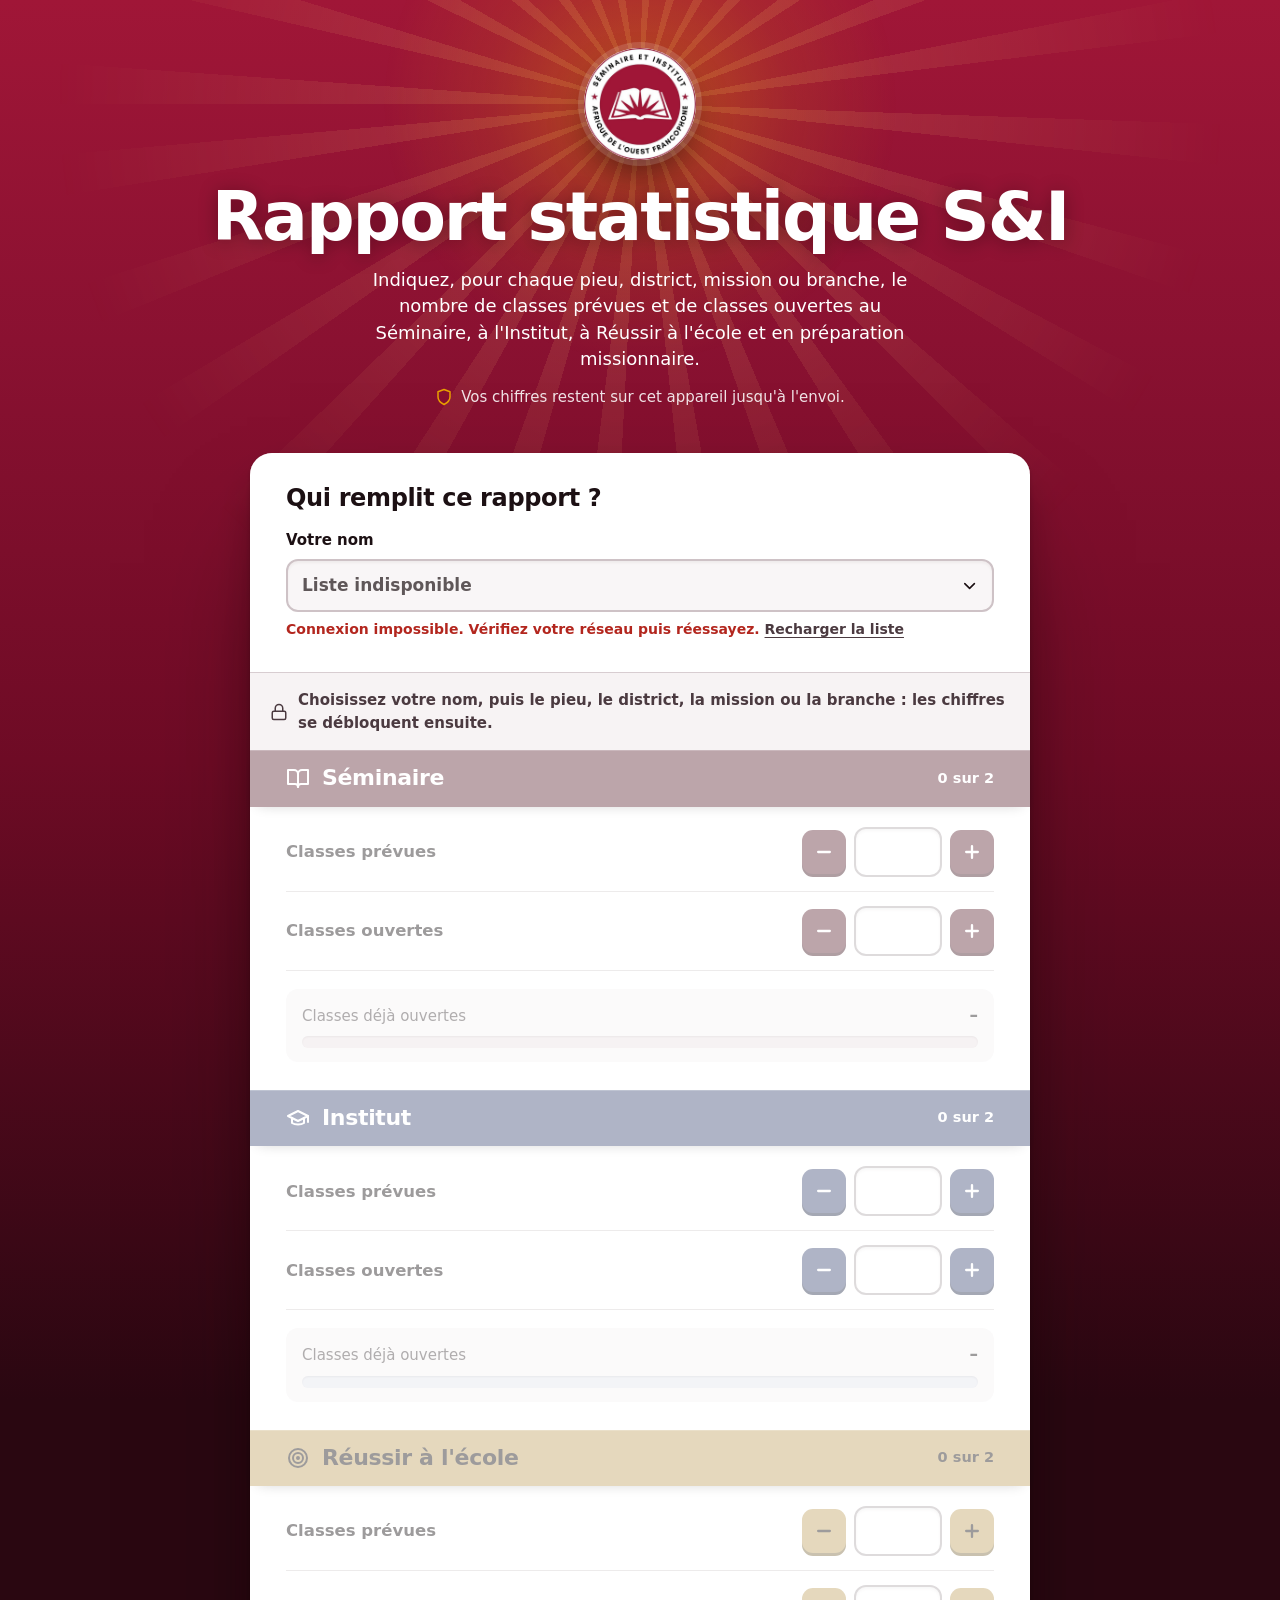
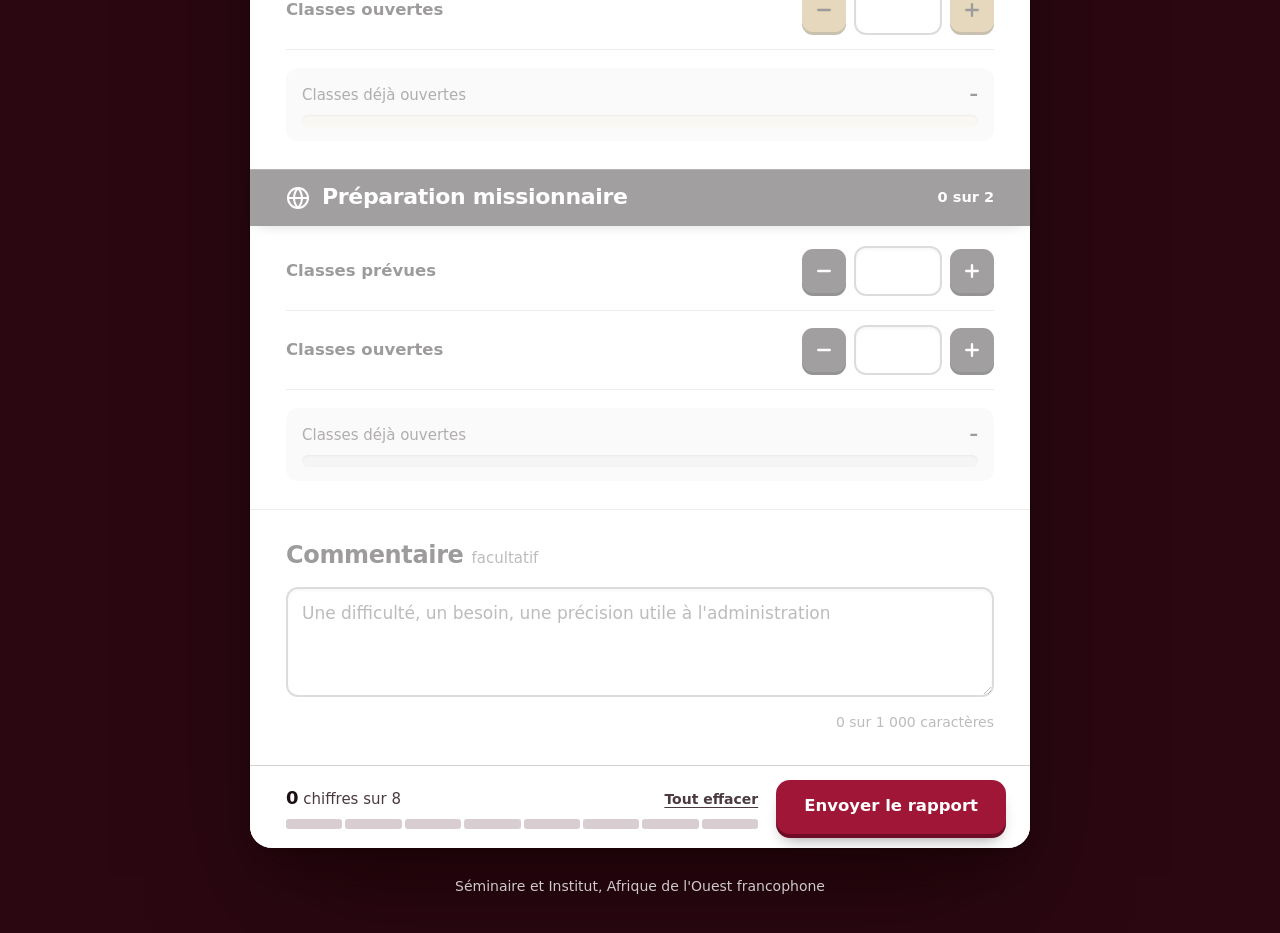
==== index.html @ 659274c0 "Pages du rapport statistique S&I (GitHub Pages + Supabase) Copie du dossier site/ du dépôt Platform-" ====
<!doctype html>
<html lang="fr">
<head>
  <meta charset="utf-8">
  <meta name="viewport" content="width=device-width, initial-scale=1, viewport-fit=cover">
  <meta http-equiv="Content-Security-Policy" content="default-src 'self'; script-src 'self'; style-src 'self' 'unsafe-inline' https://fonts.googleapis.com; font-src https://fonts.gstatic.com; img-src 'self' data:; connect-src https://iddpcjpqabulpiikjsct.supabase.co; base-uri 'self'; form-action 'self'">
  <meta name="referrer" content="same-origin">
  <title>Rapport statistique S&amp;I</title>
  <meta name="description" content="Formulaire des coordonnateurs et des instructeurs : classes prévues et classes ouvertes du Séminaire, de l'Institut, de Réussir à l'école et de la préparation missionnaire, par pieu, district, mission et branche, Afrique de l'Ouest francophone.">
  <meta name="theme-color" content="#7a0f2b">
  <meta property="og:title" content="Rapport statistique S&amp;I">
  <meta property="og:description" content="Formulaire des coordonnateurs et des instructeurs, Séminaire et Institut d'Afrique de l'Ouest francophone.">
  <meta property="og:image" content="https://israeldah.github.io/rapport-si/img/og.jpg">
  <link rel="icon" type="image/png" href="img/favicon.png">
  <link rel="apple-touch-icon" href="img/apple-touch-icon.png">
  <link rel="preconnect" href="https://fonts.googleapis.com">
  <link rel="preconnect" href="https://fonts.gstatic.com" crossorigin>
  <link rel="stylesheet" href="https://fonts.googleapis.com/css2?family=Archivo:wdth,wght@62..125,400..800&display=swap">
  <link rel="stylesheet" href="css/base.css">
  <link rel="stylesheet" href="css/form.css">
  <script src="js/commun.js" defer></script>
  <script src="js/form.js" defer></script>
</head>
<body class="page-form">
  <div class="soleil" aria-hidden="true"><span class="soleil__rayons"></span><span class="soleil__lueur"></span></div>

  <header class="tete">
    <img class="tete__logo" src="img/logo.png" alt="Séminaire et Institut, Afrique de l'Ouest francophone" width="112" height="112">
    <h1 class="tete__titre">Rapport statistique S&amp;I</h1>
    <p class="tete__intro">Indiquez, pour chaque pieu, district, mission ou branche, le nombre de classes prévues et de classes ouvertes au Séminaire, à l'Institut, à Réussir à l'école et en préparation missionnaire.</p>
    <p class="tete__note">
      <svg class="icone" viewBox="0 0 24 24" aria-hidden="true"><path d="M12 22s8-4 8-10V5l-8-3-8 3v7c0 6 8 10 8 10z"/></svg>
      Vos chiffres restent sur cet appareil jusqu'à l'envoi.
    </p>
  </header>

  <main class="feuille">
    <form id="formulaire" class="formulaire" novalidate>
      <section class="identite" aria-labelledby="titre-identite">
        <h2 id="titre-identite">Qui remplit ce rapport ?</h2>
        <div class="field" id="champ-coordinateur">
          <label class="field__label" for="coordinateur">Votre nom</label>
          <div class="select-wrap">
            <select class="select" id="coordinateur" name="coordinateur_id" required disabled aria-describedby="coordinateur-err">
              <option value="">Chargement de la liste…</option>
            </select>
            <svg class="icone" viewBox="0 0 24 24" aria-hidden="true"><path d="m6 9 6 6 6-6"/></svg>
          </div>
          <p class="field__erreur" id="coordinateur-err" role="alert"></p>
        </div>
        <div id="zone-programme" class="zone-programme" hidden></div>

        <div class="field unite" id="champ-unite" hidden>
          <p class="field__label" id="libelle-pays">Pays</p>
          <div class="pays" id="choix-pays" role="radiogroup" aria-labelledby="libelle-pays"></div>
          <label class="field__label" for="unite" id="libelle-unite">Pieu, district, mission ou branche de ce rapport</label>
          <div class="select-wrap">
            <select class="select" id="unite" name="unite_id" required aria-describedby="unite-aide unite-err"></select>
            <svg class="icone" viewBox="0 0 24 24" aria-hidden="true"><path d="m6 9 6 6 6-6"/></svg>
          </div>
          <p class="field__aide" id="unite-aide">Un rapport par pieu, district, mission ou branche : après l'envoi, vous pourrez remplir le suivant.</p>
          <p class="field__erreur" id="unite-err" role="alert"></p>
        </div>
      </section>

      <div id="sections" class="sections is-verrouille"></div>

      <section class="commentaire" aria-labelledby="titre-commentaire" data-verrou>
        <h2 id="titre-commentaire">Commentaire <span>facultatif</span></h2>
        <label class="sr-only" for="commentaire">Commentaire</label>
        <textarea class="textarea" id="commentaire" name="commentaire" maxlength="1000" placeholder="Une difficulté, un besoin, une précision utile à l'administration"></textarea>
        <p class="compteur"><span id="compteur-commentaire">0</span> sur 1 000 caractères</p>
      </section>

      <div class="barre-envoi" id="barre-envoi">
        <div class="barre-envoi__progres">
          <p class="barre-envoi__texte"><strong id="progres-nombre">0</strong> chiffres sur <span id="progres-total">8</span></p>
          <div class="crans" id="crans" aria-hidden="true"></div>
          <button type="button" class="lien-discret" id="reinitialiser">Tout effacer</button>
        </div>
        <button type="submit" class="btn btn--primary btn--envoi" id="bouton-envoi">
          <span class="spinner" aria-hidden="true"></span>
          <span class="btn__texte">Envoyer le rapport</span>
        </button>
      </div>
    </form>

    <section id="succes" class="succes" hidden tabindex="-1" aria-live="polite"></section>
  </main>

  <footer class="pied">Séminaire et Institut, Afrique de l'Ouest francophone</footer>
</body>
</html>
---- css/base.css ----
/* ==========================================================================
   Statistiques S&I — fondations
   Le fond bordeaux est le disque du logo ; les feuilles blanches sont la page
   du livre ouvert. Chaque programme a sa teinte, partout où il apparaît :
   Séminaire = bordeaux, Institut = indigo, Réussir à l'école = souci,
   préparation missionnaire = encre.
   ========================================================================== */

:root {
  color-scheme: light;

  /* Marque */
  --bordeaux: #a01637; /* couleur exacte du logo */
  --bordeaux-clair: #e8a3b4; /* inscrits (paire ordinale validée) */
  --bordeaux-voile: #f6dde3;
  --grenat: #6e0b25; /* ombres portées des boutons bordeaux */
  --nuit: #2a0711; /* fond le plus profond */

  /* Programmes (palette catégorielle validée daltonisme) */
  --sem: var(--bordeaux);
  --sem-clair: var(--bordeaux-clair);
  --inst: #2f4db5; /* indigo des teintures d'Afrique de l'Ouest */
  --inst-clair: #9eb0e6;
  --inst-voile: #dfe5f8;
  --inst-ombre: #1c2f75;
  --rae: #e9a100; /* souci — toujours accompagné d'un libellé chiffré */
  --rae-voile: #fbefc8;
  --rae-ombre: #9a6a00;

  /* Préparation missionnaire : encre, nettement distincte des trois teintes des programmes */
  --mis: #2a1a1f;
  --mis-voile: #ece5e7;

  /* Encre et papier */
  --encre: #1c1013;
  --encre-2: #4b3a40; /* texte secondaire : contraste ≥ 9:1 sur blanc */
  --encre-3: #6d5a61; /* indications : contraste ≥ 6:1 sur blanc */
  --trait: #d8cdd1;
  --trait-fort: #b9a8ae;
  --papier: #ffffff;
  --papier-2: #f7f3f4;
  --fond: #efe9eb;

  /* Statuts — toujours avec icône et libellé */
  --ok: #0d7a2e;
  --ok-fond: #dcf2e2;
  --attente: #7a4d00;
  --attente-fond: #ffeec2;
  --erreur: #b3261e;
  --erreur-fond: #fde4e2;

  --police: "Archivo", system-ui, -apple-system, "Segoe UI", sans-serif;

  /* Ombres : douces et profondes pour les feuilles, franches pour ce qui se presse */
  --ombre-feuille:
    0 1px 0 rgb(255 255 255 / 0.6) inset,
    0 2px 4px rgb(20 0 6 / 0.18),
    0 22px 44px -12px rgb(20 0 6 / 0.45),
    0 70px 120px -40px rgb(20 0 6 / 0.55);
  --ombre-carte:
    0 1px 2px rgb(42 7 17 / 0.1),
    0 6px 14px -4px rgb(42 7 17 / 0.14),
    0 22px 40px -20px rgb(42 7 17 / 0.32);
  --ombre-flottante:
    0 2px 6px rgb(42 7 17 / 0.16),
    0 28px 60px -18px rgb(42 7 17 / 0.5);

  --courbe: cubic-bezier(0.22, 1, 0.36, 1);
  --ressort: cubic-bezier(0.34, 1.56, 0.64, 1);
}

/* ---------------------------------------------------------------- Base */

*,
*::before,
*::after {
  box-sizing: border-box;
}

html {
  -webkit-text-size-adjust: 100%;
  text-size-adjust: 100%;
}

body {
  margin: 0;
  min-height: 100dvh;
  background: var(--fond);
  color: var(--encre);
  font-family: var(--police);
  font-size: 16px;
  line-height: 1.5;
  -webkit-font-smoothing: antialiased;
  -moz-osx-font-smoothing: grayscale;
}

img,
svg {
  display: block;
  max-width: 100%;
}

h1,
h2,
h3,
p {
  margin: 0;
}

h1,
h2,
h3 {
  font-stretch: 125%;
  font-weight: 800;
  line-height: 1.1;
  letter-spacing: -0.015em;
  text-wrap: balance;
}

button,
input,
select,
textarea {
  font: inherit;
  color: inherit;
}

button {
  cursor: pointer;
}

a {
  color: var(--bordeaux);
  font-weight: 600;
  text-decoration-thickness: 2px;
  text-underline-offset: 3px;
}

::selection {
  background: var(--rae);
  color: var(--encre);
}

:focus-visible {
  outline: 3px solid var(--encre);
  outline-offset: 2px;
}

[hidden] {
  display: none !important;
}

.sr-only {
  position: absolute;
  width: 1px;
  height: 1px;
  padding: 0;
  margin: -1px;
  overflow: hidden;
  clip: rect(0 0 0 0);
  white-space: nowrap;
  border: 0;
}

.icone {
  width: 1.2em;
  height: 1.2em;
  flex: none;
  stroke: currentColor;
  stroke-width: 2;
  stroke-linecap: round;
  stroke-linejoin: round;
  fill: none;
}

.chiffre {
  font-stretch: 125%;
  font-weight: 800;
  letter-spacing: -0.02em;
}

/* Drapeaux (Côte d'Ivoire, Bénin, Togo) : un liseré pour que le blanc reste visible sur fond blanc */
.drapeau {
  display: inline-block;
  flex: none;
  vertical-align: -2px;
  border-radius: 3px;
  object-fit: cover;
  box-shadow: 0 0 0 1px rgb(28 16 19 / 0.2);
}

/* ---------------------------------------------------------------- Boutons
   Un bouton est un bloc posé sur son ombre : il s'enfonce quand on appuie. */

.btn {
  --fond-btn: var(--papier);
  --encre-btn: var(--encre);
  --ombre-btn: var(--trait-fort);
  --enfonce: 4px;
  position: relative;
  display: inline-flex;
  align-items: center;
  justify-content: center;
  gap: 9px;
  min-height: 46px;
  padding: 0 20px;
  border: 0;
  border-radius: 12px;
  background: var(--fond-btn);
  color: var(--encre-btn);
  font-weight: 700;
  font-size: 15px;
  line-height: 1.1;
  text-decoration: none;
  white-space: nowrap;
  box-shadow:
    0 var(--enfonce) 0 var(--ombre-btn),
    0 calc(var(--enfonce) + 8px) 16px -8px rgb(20 0 6 / 0.45);
  transform: translateY(0);
  transition:
    transform 0.12s var(--courbe),
    box-shadow 0.12s var(--courbe),
    filter 0.2s;
}

.btn:hover {
  filter: brightness(1.06);
}

.btn:active {
  transform: translateY(calc(var(--enfonce) - 1px));
  box-shadow:
    0 1px 0 var(--ombre-btn),
    0 2px 6px -2px rgb(20 0 6 / 0.4);
}

.btn:disabled,
.btn[aria-busy="true"] {
  cursor: progress;
  filter: saturate(0.6);
}

.btn--primary {
  --fond-btn: var(--bordeaux);
  --encre-btn: #fff;
  --ombre-btn: var(--grenat);
}

.btn--white {
  --fond-btn: #fff;
  --encre-btn: var(--bordeaux);
  --ombre-btn: var(--nuit);
}

.btn--light {
  --fond-btn: rgb(255 255 255 / 0.14);
  --encre-btn: #fff;
  --ombre-btn: rgb(0 0 0 / 0.35);
  border: 1px solid rgb(255 255 255 / 0.28);
}

.btn--souci {
  --fond-btn: var(--rae);
  --encre-btn: var(--encre);
  --ombre-btn: var(--rae-ombre);
}

.btn--danger {
  --fond-btn: var(--erreur);
  --encre-btn: #fff;
  --ombre-btn: #6e140f;
}

.btn--ghost {
  --encre-btn: var(--encre-2);
  background: transparent;
  box-shadow: none;
}

.btn--ghost:hover {
  background: var(--papier-2);
  color: var(--encre);
  filter: none;
}

.btn--ghost:active {
  transform: none;
  box-shadow: none;
}

.btn--sm {
  --enfonce: 3px;
  min-height: 38px;
  padding: 0 14px;
  font-size: 14px;
  border-radius: 10px;
}

.btn--icone {
  width: 40px;
  min-height: 40px;
  padding: 0;
}

.spinner {
  display: none;
  width: 18px;
  height: 18px;
  border: 2.5px solid currentColor;
  border-right-color: transparent;
  border-radius: 50%;
  animation: tourne 0.7s linear infinite;
}

.is-loading .spinner {
  display: block;
}

.is-loading .btn__icone {
  display: none;
}

/* ---------------------------------------------------------------- Champs */

.field {
  display: grid;
  align-content: start;
  gap: 7px;
}

.field__label {
  font-size: 15px;
  font-weight: 700;
  color: var(--encre);
}

.field__aide {
  font-size: 14px;
  font-weight: 400;
  color: var(--encre-3);
}

.field__erreur {
  font-size: 14px;
  font-weight: 600;
  color: var(--erreur);
}

.field__erreur:empty {
  display: none;
}

.input,
.select,
.textarea {
  width: 100%;
  min-height: 50px;
  padding: 12px 14px;
  border: 2px solid var(--trait-fort);
  border-radius: 12px;
  background: var(--papier);
  font-size: 17px;
  box-shadow: inset 0 2px 3px rgb(42 7 17 / 0.07);
  transition:
    border-color 0.15s,
    box-shadow 0.2s var(--courbe);
}

.input::placeholder,
.textarea::placeholder {
  color: var(--encre-3);
}

.input:hover,
.select:hover,
.textarea:hover {
  border-color: var(--encre-3);
}

.input:focus,
.select:focus,
.textarea:focus {
  outline: none;
  border-color: var(--encre);
  box-shadow:
    inset 0 2px 3px rgb(42 7 17 / 0.07),
    0 0 0 4px rgb(233 161 0 / 0.55);
}

.textarea {
  min-height: 110px;
  resize: vertical;
  line-height: 1.5;
}

.select-wrap {
  position: relative;
}

.select {
  appearance: none;
  padding-right: 46px;
  font-weight: 600;
  cursor: pointer;
  text-overflow: ellipsis;
}

.select:disabled {
  cursor: progress;
  background: var(--papier-2);
}

.select-wrap .icone {
  position: absolute;
  right: 15px;
  top: 50%;
  translate: 0 -50%;
  color: var(--encre);
  pointer-events: none;
}

.is-invalid .input,
.is-invalid .select {
  border-color: var(--erreur);
  background: #fff8f7;
}

/* ---------------------------------------------------------------- Étiquettes de statut */

.pill {
  display: inline-flex;
  align-items: center;
  gap: 6px;
  padding: 4px 10px 4px 8px;
  border-radius: 8px;
  font-size: 13.5px;
  font-weight: 700;
  line-height: 1.25;
  white-space: nowrap;
}

.pill .icone {
  width: 15px;
  height: 15px;
  stroke-width: 2.6;
}

.pill--good {
  background: var(--ok-fond);
  color: var(--ok);
}

.pill--warn {
  background: var(--attente-fond);
  color: var(--attente);
}

.pill--neutre {
  background: var(--papier-2);
  color: var(--encre-2);
  box-shadow: inset 0 0 0 1px var(--trait);
}

.code {
  font-variant-numeric: tabular-nums;
  font-weight: 600;
  color: var(--encre-3);
}

/* ---------------------------------------------------------------- Jauges */

/* La teinte vient du programme parent (.teinte-sem, .teinte-inst, .teinte-rae, .teinte-mis) */
.jauge {
  display: grid;
  gap: 8px;
}

.jauge__tete {
  display: flex;
  align-items: baseline;
  justify-content: space-between;
  gap: 12px;
  font-size: 15px;
  color: var(--encre-2);
}

.jauge__val {
  font-size: 17px;
  font-weight: 800;
  font-stretch: 125%;
  color: var(--encre);
}

.jauge__piste {
  height: 12px;
  border-radius: 6px;
  background: var(--voile, var(--bordeaux-voile));
  box-shadow: inset 0 1px 2px rgb(42 7 17 / 0.12);
  overflow: hidden;
}

.jauge__barre {
  width: 0;
  height: 100%;
  border-radius: 6px;
  background: var(--teinte, var(--bordeaux));
  transition: width 0.7s var(--courbe);
}

.jauge.is-depasse .jauge__barre {
  background: repeating-linear-gradient(135deg, var(--rae) 0 8px, #c98a00 8px 16px);
}

.teinte-sem {
  --teinte: var(--sem);
  --voile: var(--bordeaux-voile);
}

.teinte-inst {
  --teinte: var(--inst);
  --voile: var(--inst-voile);
}

.teinte-rae {
  --teinte: var(--rae);
  --voile: var(--rae-voile);
}

.teinte-mis {
  --teinte: var(--mis);
  --voile: var(--mis-voile);
}

/* ---------------------------------------------------------------- Soleil (rayons du logo) */

/* Cadre qui découpe les rayons : sans lui, les téléphones dézooment la page
   pour afficher les 1 800 px du soleil. */
.soleil {
  --centre: 92px;
  position: absolute;
  top: 0;
  left: 0;
  right: 0;
  height: 1000px;
  overflow: hidden;
  pointer-events: none;
}

.soleil__rayons,
.soleil__lueur {
  position: absolute;
  left: var(--centre-x, 50%);
  top: var(--centre);
  translate: -50% -50%;
  border-radius: 50%;
}

.soleil__rayons {
  width: 1800px;
  height: 1800px;
  background: repeating-conic-gradient(from -90deg, rgb(255 206 120 / 0.17) 0deg 4deg, transparent 4deg 13deg);
  -webkit-mask-image: radial-gradient(circle, #000 4%, rgb(0 0 0 / 0.6) 22%, transparent 46%);
  mask-image: radial-gradient(circle, #000 4%, rgb(0 0 0 / 0.6) 22%, transparent 46%);
  animation: rayons 1.6s var(--courbe) both;
}

.soleil__lueur {
  width: 520px;
  height: 520px;
  background: radial-gradient(circle, rgb(233 161 0 / 0.42), rgb(233 161 0 / 0.12) 40%, transparent 70%);
  animation: leve 1.2s var(--courbe) 0.2s both;
}

/* ---------------------------------------------------------------- Notifications */

.toasts {
  position: fixed;
  z-index: 100;
  left: 50%;
  top: max(14px, env(safe-area-inset-top));
  translate: -50% 0;
  display: grid;
  gap: 10px;
  width: min(460px, calc(100vw - 28px));
  pointer-events: none;
}

.toast {
  display: flex;
  align-items: flex-start;
  gap: 11px;
  padding: 14px 16px 14px 14px;
  border-radius: 12px;
  border-left: 6px solid var(--rae);
  background: var(--encre);
  color: #fff;
  font-size: 15px;
  font-weight: 500;
  line-height: 1.4;
  box-shadow: var(--ombre-flottante);
  pointer-events: auto;
  animation: toastEntre 0.4s var(--ressort) both;
}

.toast .icone {
  margin-top: 1px;
  color: var(--rae);
}

.toast--succes {
  border-left-color: #3ccf6a;
}

.toast--succes .icone {
  color: #3ccf6a;
}

.toast--erreur {
  border-left-color: #ff7b72;
}

.toast--erreur .icone {
  color: #ff7b72;
}

.toast.is-sortie {
  animation: toastSort 0.25s ease-in both;
}

/* ---------------------------------------------------------------- Mouvements
   Un seul moment orchestré au chargement (les rayons du logo), puis seulement
   des mouvements qui répondent à une action. */

@keyframes rayons {
  from {
    opacity: 0;
    transform: scale(0.35) rotate(-14deg);
  }
  to {
    opacity: 1;
    transform: scale(1) rotate(0deg);
  }
}

@keyframes leve {
  from {
    opacity: 0;
    transform: translateY(26px);
  }
  to {
    opacity: 1;
    transform: none;
  }
}

@keyframes tampon {
  0% {
    opacity: 0;
    transform: scale(1.12);
  }
  60% {
    opacity: 1;
    transform: scale(0.98);
  }
  100% {
    transform: scale(1);
  }
}

@keyframes tic {
  40% {
    transform: translateY(-3px) scale(1.12);
  }
}

@keyframes secoue {
  20%,
  60% {
    transform: translateX(-6px);
  }
  40%,
  80% {
    transform: translateX(6px);
  }
}

@keyframes tourne {
  to {
    transform: rotate(360deg);
  }
}

@keyframes pulsation {
  0% {
    box-shadow: 0 0 0 0 rgb(60 207 106 / 0.6);
  }
  100% {
    box-shadow: 0 0 0 9px rgb(60 207 106 / 0);
  }
}

@keyframes trace {
  to {
    stroke-dashoffset: 0;
  }
}

@keyframes toastEntre {
  from {
    opacity: 0;
    transform: translateY(var(--toast-dy, -14px)) scale(0.97);
  }
}

@keyframes toastSort {
  to {
    opacity: 0;
    transform: translateY(calc(var(--toast-dy, -14px) * 0.6));
  }
}

.secoue {
  animation: secoue 0.4s ease-in-out;
}

@media (prefers-reduced-motion: reduce) {
  *,
  *::before,
  *::after {
    animation-duration: 0.01ms !important;
    animation-delay: 0ms !important;
    animation-iteration-count: 1 !important;
    transition-duration: 0.01ms !important;
  }
}
---- css/form.css ----
/* ==========================================================================
   Formulaire des coordonnateurs
   Le fond est le disque bordeaux du logo ; ses rayons s'ouvrent une fois au
   chargement. Le formulaire est une seule feuille blanche, découpée par
   programme avec des bandeaux de couleur.
   ========================================================================== */

.page-form {
  position: relative;
  overflow-x: hidden;
  background:
    linear-gradient(180deg, var(--bordeaux) 0, #8a1131 340px, var(--grenat) 760px, var(--nuit) 1400px)
    var(--nuit);
}

/* ---------------------------------------------------------------- En-tête */

.tete {
  position: relative;
  z-index: 1;
  padding: 36px 20px 0;
  color: #fff;
  text-align: center;
}

.tete__logo {
  width: 112px;
  height: 112px;
  margin: 0 auto;
  border-radius: 50%;
  background: #fff;
  box-shadow:
    0 0 0 6px rgb(255 255 255 / 0.14),
    0 20px 40px -10px rgb(20 0 6 / 0.7);
  animation: leve 0.8s var(--courbe) 0.1s both;
}

.tete__titre {
  margin-top: 22px;
  font-size: clamp(36px, 9.6vw, 68px);
  line-height: 1.02;
  letter-spacing: -0.03em;
  text-shadow: 0 2px 18px rgb(20 0 6 / 0.35);
  animation: leve 0.8s var(--courbe) 0.25s both;
}

.tete__intro {
  max-width: 32em;
  margin: 16px auto 0;
  font-size: 18px;
  line-height: 1.45;
  color: #fff;
  animation: leve 0.8s var(--courbe) 0.35s both;
}

.tete__note {
  display: inline-flex;
  align-items: center;
  gap: 8px;
  margin-top: 14px;
  font-size: 15px;
  color: rgb(255 255 255 / 0.88);
  animation: leve 0.8s var(--courbe) 0.42s both;
}

.tete__note .icone {
  color: var(--rae);
}

/* ---------------------------------------------------------------- Feuille */

.feuille {
  position: relative;
  z-index: 1;
  max-width: 780px;
  margin: 30px 10px 0;
  border-radius: 18px;
  background: var(--papier);
  box-shadow: var(--ombre-feuille);
  animation: leve 0.9s var(--courbe) 0.5s both;
}

.formulaire > * + * {
  border-top: 1px solid var(--trait);
}

.identite,
.commentaire {
  padding: 26px 20px;
}

.identite h2,
.commentaire h2 {
  margin-bottom: 18px;
  font-size: 24px;
}

.commentaire h2 span {
  font-size: 15px;
  font-weight: 500;
  font-stretch: 100%;
  letter-spacing: 0;
  color: var(--encre-3);
}

.compteur {
  margin-top: 8px;
  text-align: right;
  font-size: 14px;
  color: var(--encre-3);
  font-variant-numeric: tabular-nums;
}

/* ---------------------------------------------------------------- Programme choisi (ticket tamponné) */

.zone-programme {
  margin-top: 20px;
}

.zone-programme__intro {
  margin-bottom: 12px;
  font-size: 15px;
  color: var(--encre-2);
}

.choix-programmes {
  display: grid;
  gap: 12px;
}

.ticket {
  position: relative;
  display: flex;
  align-items: center;
  gap: 14px;
  padding: 14px 16px;
  border: 2px solid var(--encre);
  border-radius: 12px;
  background: var(--papier);
  box-shadow: 5px 5px 0 var(--rae);
  animation: tampon 0.4s var(--ressort) both;
  transition:
    box-shadow 0.2s var(--courbe),
    border-color 0.2s,
    transform 0.2s var(--courbe);
}

.ticket + .ticket {
  animation-delay: 0.08s;
}

.ticket__icone {
  display: grid;
  place-items: center;
  width: 42px;
  height: 42px;
  flex: none;
  border-radius: 50%;
  background: var(--bordeaux);
  color: #fff;
}

.ticket__corps {
  flex: 1;
  min-width: 0;
}

.ticket__label {
  display: block;
  font-size: 14px;
  font-weight: 600;
  color: var(--encre-2);
}

.ticket__nom {
  display: block;
  font-size: 18px;
  font-weight: 800;
  font-stretch: 110%;
  line-height: 1.25;
  overflow-wrap: anywhere;
}

.ticket__code {
  flex: none;
  font-size: 14px;
  font-weight: 600;
  color: var(--encre-3);
  font-variant-numeric: tabular-nums;
}

.ticket--choix {
  border-color: var(--trait-fort);
  box-shadow: none;
  cursor: pointer;
}

.ticket--choix:hover {
  border-color: var(--encre-2);
}

.ticket--choix input {
  position: absolute;
  opacity: 0;
  pointer-events: none;
}

.ticket__radio {
  position: relative;
  width: 24px;
  height: 24px;
  flex: none;
  border: 2px solid var(--encre-3);
  border-radius: 50%;
}

.ticket__radio::after {
  content: "";
  position: absolute;
  inset: 4px;
  border-radius: 50%;
  background: var(--encre);
  transform: scale(0);
  transition: transform 0.25s var(--ressort);
}

.ticket--choix:has(input:checked) {
  border-color: var(--encre);
  box-shadow: 5px 5px 0 var(--rae);
  transform: translate(-2px, -2px);
}

.ticket--choix:has(input:checked) .ticket__radio {
  border-color: var(--encre);
}

.ticket--choix:has(input:checked) .ticket__radio::after {
  transform: scale(1);
}

.ticket--choix:has(input:focus-visible) {
  outline: 3px solid var(--encre);
  outline-offset: 3px;
}

/* ---------------------------------------------------------------- Pays, pieu, district, mission ou branche */

.unite {
  margin-top: 22px;
  gap: 10px;
}

.unite > .field__label + .select-wrap {
  margin-top: -2px;
}

.unite .drapeau,
.succes__unite .drapeau {
  width: 36px;
  height: 24px;
}

.pays {
  display: grid;
  grid-template-columns: repeat(2, minmax(0, 1fr));
  gap: 10px;
  margin-bottom: 8px;
}

@media (min-width: 600px) {
  .pays {
    grid-template-columns: repeat(3, minmax(0, 1fr));
  }
}

.pays__choix {
  position: relative;
  display: grid;
  justify-items: center;
  gap: 6px;
  padding: 12px 8px 10px;
  border: 2px solid var(--trait-fort);
  border-radius: 12px;
  background: var(--papier);
  text-align: center;
  cursor: pointer;
  transition:
    border-color 0.15s,
    box-shadow 0.2s var(--courbe),
    transform 0.2s var(--courbe);
}

.pays__choix:hover {
  border-color: var(--encre-2);
}

.pays__choix input {
  position: absolute;
  opacity: 0;
  pointer-events: none;
}

.pays__choix .drapeau {
  width: 42px;
  height: 28px;
}

.pays__nom {
  font-size: 14.5px;
  font-weight: 800;
  line-height: 1.2;
}

.pays__compte {
  font-size: 12.5px;
  color: var(--encre-3);
}

.pays__choix:has(input:checked) {
  border-color: var(--encre);
  box-shadow: 4px 4px 0 var(--rae);
  transform: translate(-2px, -2px);
}

.pays__choix:has(input:focus-visible) {
  outline: 3px solid var(--encre);
  outline-offset: 3px;
}

.succes__unite {
  display: inline-flex;
  align-items: center;
  gap: 10px;
  margin: 16px 0 6px;
  padding: 8px 14px;
  border: 2px solid var(--encre);
  border-radius: 10px;
  box-shadow: 4px 4px 0 var(--rae);
  font-weight: 800;
  font-stretch: 110%;
}

/* ---------------------------------------------------------------- Programmes : bandeaux + lignes */

.indice-verrou {
  display: flex;
  align-items: center;
  gap: 10px;
  padding: 16px 20px;
  background: var(--papier-2);
  font-size: 15px;
  font-weight: 600;
  color: var(--encre-2);
}

.sections.is-verrouille .programme,
.commentaire.is-verrouille {
  opacity: 0.42;
  filter: grayscale(0.6);
}

.programme {
  transition:
    opacity 0.5s var(--courbe),
    filter 0.5s var(--courbe);
}

.teinte-sem {
  --ombre-teinte: var(--grenat);
  --sur-teinte: #fff;
}

.teinte-inst {
  --ombre-teinte: var(--inst-ombre);
  --sur-teinte: #fff;
}

.teinte-rae {
  --ombre-teinte: var(--rae-ombre);
  --sur-teinte: var(--encre);
}

.teinte-mis {
  --ombre-teinte: #000;
  --sur-teinte: #fff;
}

/* Le bandeau reste visible pendant qu'on remplit sa section */
.programme__bande {
  position: sticky;
  top: 0;
  z-index: 3;
  display: flex;
  align-items: center;
  gap: 12px;
  padding: 14px 20px;
  background: var(--teinte);
  color: var(--sur-teinte);
  box-shadow:
    inset 0 1px 0 rgb(255 255 255 / 0.2),
    0 6px 14px -8px rgb(20 0 6 / 0.45);
}

.programme__bande .icone {
  width: 24px;
  height: 24px;
}

.programme__bande h2 {
  font-size: 22px;
}

.programme__compte {
  margin-left: auto;
  font-size: 14.5px;
  font-weight: 700;
  font-variant-numeric: tabular-nums;
  white-space: nowrap;
}

.programme__corps {
  padding: 4px 20px 22px;
}

.ligne {
  display: grid;
  grid-template-columns: minmax(0, 1fr) auto;
  align-items: center;
  gap: 4px 14px;
  padding: 14px 0;
  border-bottom: 1px solid var(--trait);
}

.ligne__nom {
  display: block;
  font-size: 16.5px;
  font-weight: 700;
  line-height: 1.3;
}

.ligne__aide {
  display: block;
  margin-top: 2px;
  font-size: 14px;
  color: var(--encre-3);
  line-height: 1.35;
}

.num__erreur {
  grid-column: 1 / -1;
  font-size: 14px;
  font-weight: 600;
  color: var(--erreur);
}

.num__erreur:empty {
  display: none;
}

/* Compteur − / + : les boutons portent la couleur du programme */
.pas {
  display: flex;
  align-items: center;
  gap: 8px;
}

.pas__btn {
  display: grid;
  place-items: center;
  width: 44px;
  height: 44px;
  flex: none;
  border: 0;
  border-radius: 11px;
  background: var(--teinte);
  color: var(--sur-teinte);
  box-shadow: 0 3px 0 var(--ombre-teinte);
  touch-action: manipulation;
  user-select: none;
  transition:
    transform 0.1s var(--courbe),
    box-shadow 0.1s var(--courbe);
}

.pas__btn .icone {
  width: 20px;
  height: 20px;
  stroke-width: 2.8;
}

.pas__btn:active {
  transform: translateY(2px);
  box-shadow: 0 1px 0 var(--ombre-teinte);
}

.pas__saisie {
  width: 88px;
  height: 50px;
  padding: 0 4px;
  border: 2px solid var(--trait-fort);
  border-radius: 12px;
  background: var(--papier);
  text-align: center;
  font-size: 24px;
  font-weight: 800;
  font-stretch: 125%;
  font-variant-numeric: tabular-nums;
  box-shadow: inset 0 2px 3px rgb(42 7 17 / 0.08);
  transition:
    border-color 0.15s,
    background-color 0.2s,
    box-shadow 0.2s var(--courbe);
}

.pas__saisie::placeholder {
  color: var(--trait-fort);
}

.pas__saisie:focus {
  outline: none;
  border-color: var(--encre);
  box-shadow:
    inset 0 2px 3px rgb(42 7 17 / 0.08),
    0 0 0 4px rgb(233 161 0 / 0.55);
}

.ligne.is-rempli .pas__saisie {
  border-color: var(--teinte);
  background: var(--voile);
}

.ligne.is-invalide .pas__saisie {
  border-color: var(--erreur);
  background: #fff8f7;
}

.ligne.is-pulse .pas__saisie {
  animation: tic 0.25s var(--ressort);
}

.programme .jauge {
  margin-top: 18px;
  padding: 14px 16px;
  border-radius: 12px;
  background: var(--papier-2);
}

.jauge__detail {
  margin-right: 6px;
  font-size: 14px;
  color: var(--encre-3);
  font-variant-numeric: tabular-nums;
}

.jauge__note {
  display: flex;
  align-items: flex-start;
  gap: 8px;
  font-size: 14px;
  font-weight: 600;
  color: var(--attente);
}

/* ---------------------------------------------------------------- Barre d'envoi */

.barre-envoi {
  position: sticky;
  bottom: 0;
  z-index: 4;
  display: flex;
  align-items: center;
  gap: 18px;
  padding: 14px 20px calc(14px + env(safe-area-inset-bottom));
  border-radius: 0 0 18px 18px;
  background: rgb(255 255 255 / 0.97);
  backdrop-filter: blur(10px);
  -webkit-backdrop-filter: blur(10px);
  box-shadow: 0 -16px 30px -20px rgb(42 7 17 / 0.45);
}

/* Avant le choix du nom, la barre reste à sa place pour ne pas couvrir la liste */
.formulaire:has(.sections.is-verrouille) .barre-envoi {
  position: static;
  box-shadow: none;
}

.barre-envoi__progres {
  display: grid;
  grid-template-columns: 1fr auto;
  align-items: baseline;
  gap: 8px 12px;
  flex: 1;
  min-width: 0;
}

.barre-envoi__texte {
  font-size: 15px;
  color: var(--encre-2);
}

.barre-envoi__texte strong {
  font-size: 18px;
  font-stretch: 125%;
  color: var(--encre);
}

.crans {
  grid-column: 1 / -1;
  grid-row: 2;
  display: grid;
  grid-template-columns: repeat(var(--n, 15), minmax(0, 1fr));
  gap: 3px;
}

.cran {
  height: 10px;
  border-radius: 3px;
  background: var(--trait);
  transition: background-color 0.25s;
}

.cran.is-plein {
  background: var(--teinte);
  animation: tic 0.3s var(--ressort);
}

.lien-discret {
  padding: 0;
  border: 0;
  background: none;
  color: var(--encre-2);
  font-size: 14px;
  font-weight: 600;
  text-decoration: underline;
  text-underline-offset: 3px;
}

.lien-discret:hover {
  color: var(--bordeaux);
}

.btn--envoi {
  min-height: 54px;
  padding: 0 28px;
  font-size: 16.5px;
  border-radius: 14px;
}

/* ---------------------------------------------------------------- Confirmation */

.succes {
  padding: 44px 20px 34px;
  text-align: center;
}

.succes:focus {
  outline: none;
}

.succes__soleil {
  position: relative;
  width: 168px;
  height: 168px;
  margin: 0 auto 18px;
}

.succes__soleil::before {
  content: "";
  position: absolute;
  inset: 0;
  border-radius: 50%;
  background: repeating-conic-gradient(from -90deg, rgb(233 161 0 / 0.75) 0deg 5deg, transparent 5deg 15deg);
  -webkit-mask-image: radial-gradient(circle, transparent 38%, #000 40%, transparent 70%);
  mask-image: radial-gradient(circle, transparent 38%, #000 40%, transparent 70%);
  animation: rayons 0.9s var(--courbe) both;
}

.succes__check {
  position: absolute;
  inset: 44px;
}

.succes__check circle {
  fill: var(--bordeaux);
  transform-origin: center;
  animation: tampon 0.45s var(--ressort) both;
}

.succes__check path {
  fill: none;
  stroke: #fff;
  stroke-width: 6;
  stroke-linecap: round;
  stroke-linejoin: round;
  stroke-dasharray: 60;
  stroke-dashoffset: 60;
  animation: trace 0.4s var(--courbe) 0.35s forwards;
}

.succes h2 {
  font-size: 32px;
}

.succes__texte {
  max-width: 30em;
  margin: 12px auto 0;
  font-size: 17px;
  color: var(--encre-2);
}

.recap {
  width: 100%;
  margin: 28px 0;
  border-collapse: collapse;
  font-size: 15px;
  text-align: right;
}

.recap th,
.recap td {
  padding: 11px 8px;
  border-bottom: 1px solid var(--trait);
}

.recap thead th {
  font-size: 14px;
  font-weight: 600;
  color: var(--encre-2);
  vertical-align: bottom;
}

.recap tbody th {
  text-align: left;
  font-weight: 700;
  border-left: 5px solid var(--teinte);
  padding-left: 12px;
}

.recap td {
  white-space: nowrap;
  font-size: 18px;
  font-weight: 800;
  font-stretch: 125%;
  font-variant-numeric: tabular-nums;
}

.succes__actions {
  display: flex;
  flex-wrap: wrap;
  justify-content: center;
  gap: 14px;
}

/* ---------------------------------------------------------------- Pied */

.pied {
  position: relative;
  z-index: 1;
  padding: 28px 16px 36px;
  text-align: center;
  font-size: 14px;
  color: rgb(255 255 255 / 0.78);
}

/* ---------------------------------------------------------------- Écrans */

@media (min-width: 640px) {
  .tete {
    padding-top: 48px;
  }

  .soleil {
    --centre: 104px;
  }

  .feuille {
    margin: 40px auto 0;
    border-radius: 22px;
  }

  .barre-envoi {
    border-radius: 0 0 22px 22px;
  }

  .identite,
  .commentaire {
    padding: 32px 36px;
  }

  .programme__bande {
    padding: 16px 36px;
  }

  .programme__corps {
    padding: 6px 36px 28px;
  }

  .barre-envoi {
    padding-left: 36px;
    padding-right: 24px;
  }

  .succes {
    padding: 56px 48px 44px;
  }
}

@media (max-width: 520px) {
  .barre-envoi {
    flex-direction: column;
    align-items: stretch;
    gap: 12px;
  }

  .btn--envoi {
    width: 100%;
  }

  /* Sur téléphone, le récapitulatif passe en blocs : un programme par bloc, ses trois chiffres côte à côte */
  .recap,
  .recap tbody {
    display: block;
  }

  .recap thead {
    display: none;
  }

  .recap tr {
    display: grid;
    grid-template-columns: repeat(3, minmax(0, 1fr));
    margin-bottom: 12px;
    border-left: 5px solid var(--teinte);
  }

  .recap tbody th {
    grid-column: 1 / -1;
    border-left: 0;
    padding: 9px 12px;
  }

  .recap td {
    display: grid;
    gap: 2px;
    justify-items: start;
    padding: 9px 12px;
    white-space: normal;
    font-size: 17px;
  }

  .recap td::before {
    content: attr(data-label);
    font-size: 13.5px;
    font-weight: 600;
    font-stretch: 100%;
    color: var(--encre-2);
    text-align: left;
  }
}

@media (max-width: 380px) {
  .pas {
    gap: 6px;
  }

  .pas__btn {
    width: 40px;
    height: 40px;
  }

  .pas__saisie {
    width: 74px;
    font-size: 21px;
  }
}
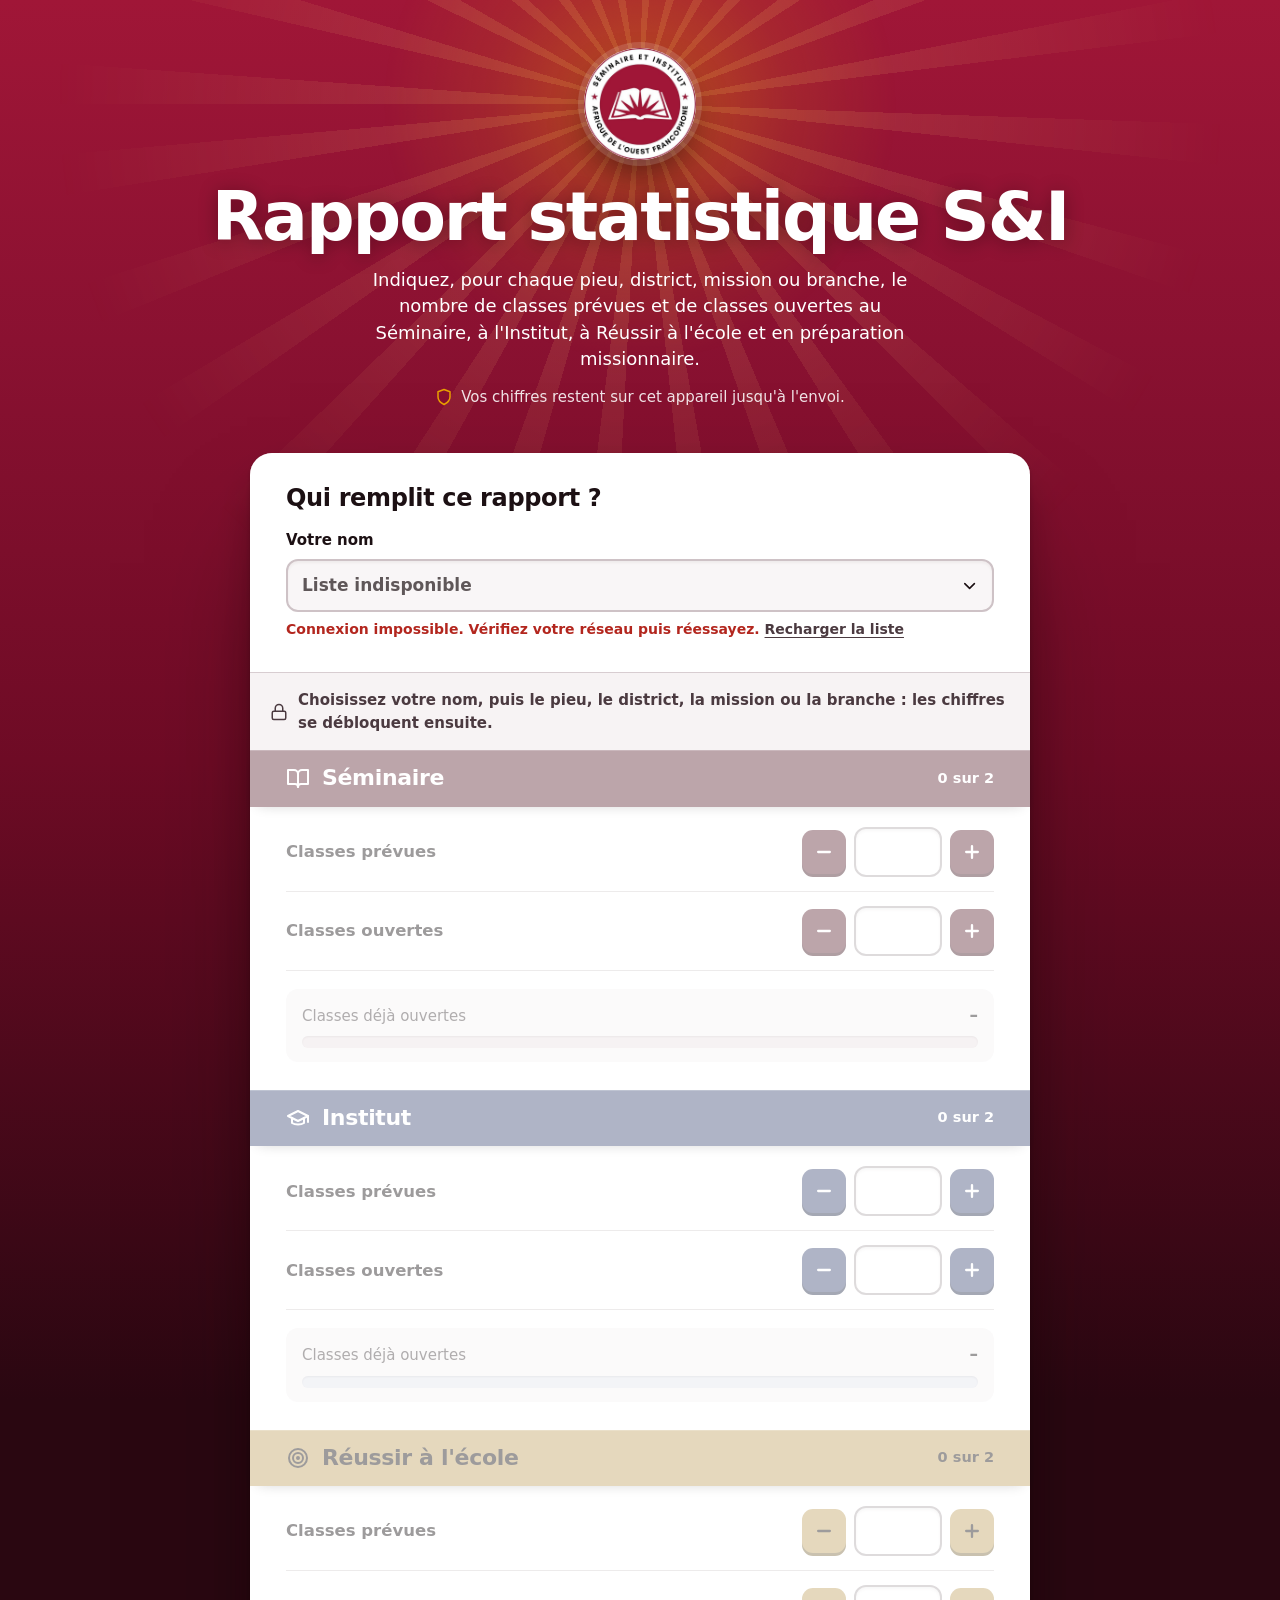
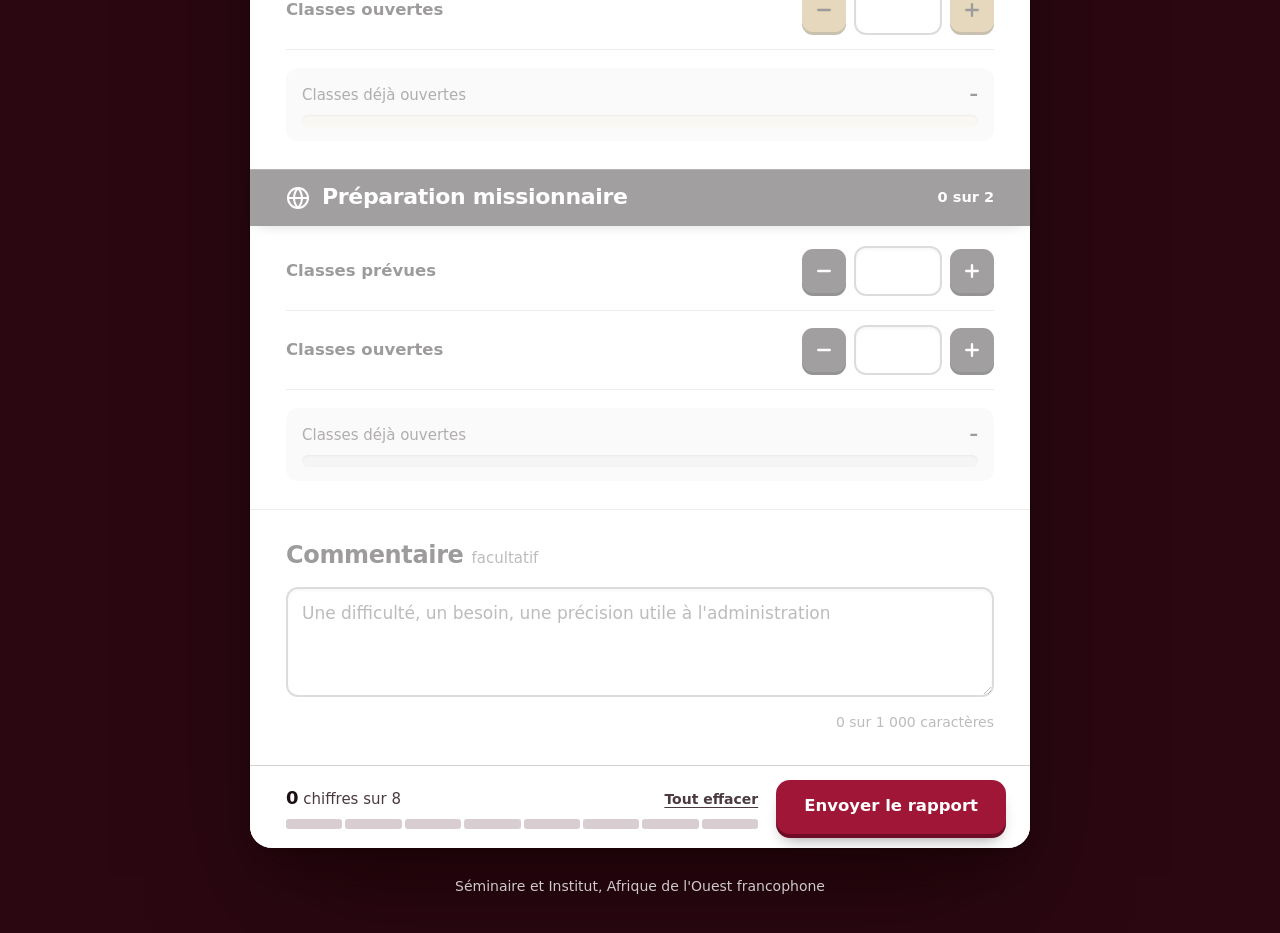
==== commit 468a2d85: "Adresse https://platform-sai2.github.io/ Co-Authored-By: Claude Opus 5.5 <noreply@anthropic.com>" ====
--- a/index.html
+++ b/index.html
@@ -10,7 +10,7 @@
   <meta name="theme-color" content="#7a0f2b">
   <meta property="og:title" content="Rapport statistique S&amp;I">
   <meta property="og:description" content="Formulaire des coordonnateurs et des instructeurs, Séminaire et Institut d'Afrique de l'Ouest francophone.">
-  <meta property="og:image" content="https://israeldah.github.io/rapport-si/img/og.jpg">
+  <meta property="og:image" content="https://platform-sai2.github.io/img/og.jpg">
   <link rel="icon" type="image/png" href="img/favicon.png">
   <link rel="apple-touch-icon" href="img/apple-touch-icon.png">
   <link rel="preconnect" href="https://fonts.googleapis.com">
